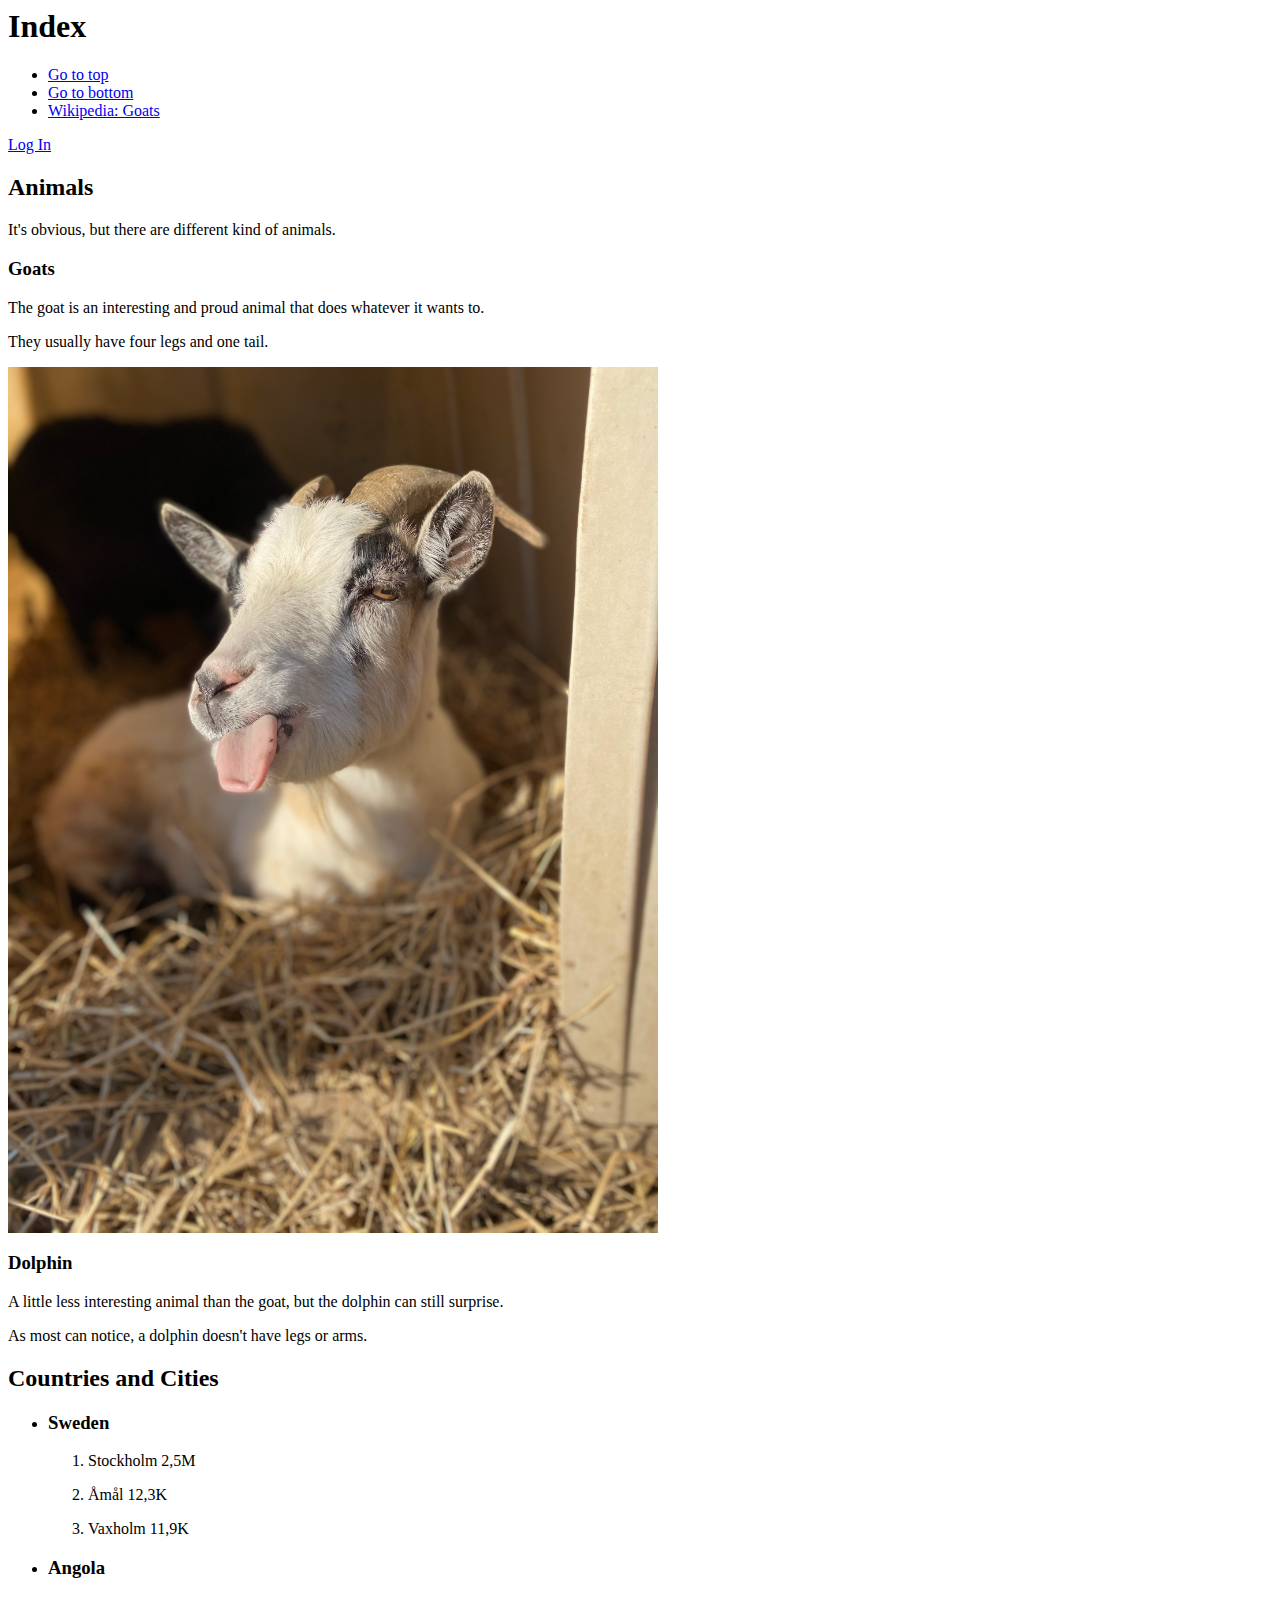
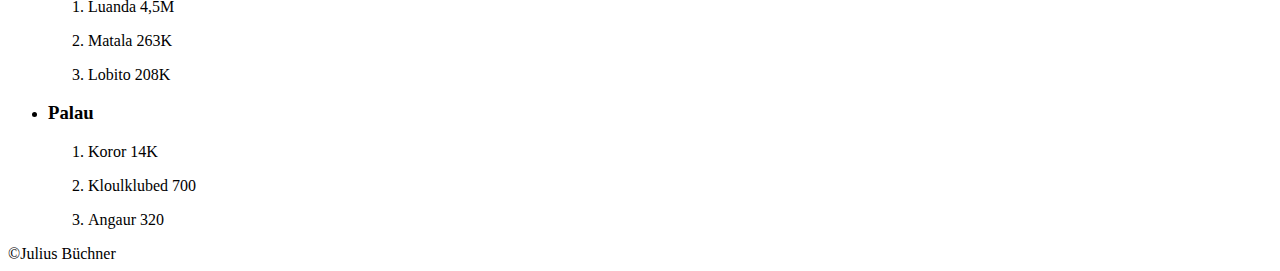
==== Index.html @ d2c7c90e "Initial" ====
<html>
    <head><title>HTMLExecise1 Index</title></head>
    <body>
        <header>
            <section><a id="top"></a></section>
            <h1>Index</h1>
            <nav>
                <ul>
                    <li><a href="#top">Go to top</a></li>
                    <li><a href="#bottom">Go to bottom</a></li>
                    <li><a href="https://en.wikipedia.org/wiki/Goat">Wikipedia: Goats</a></li>
                </ul>
            </nav>
            <a href="LogIn.html">Log In</a>
        </header>
        <div>
            <h2>Animals</h2>
            <p>It's obvious, but there are different kind of animals.</p>
            <article>
                <h3>Goats</h2>
                <p>The goat is an interesting and proud animal that does whatever it wants to.</p>
                <p>They usually have four legs and one tail.</p>
                <picture>
                    <img src="IMG/goat.png" alt="A zoomed in picture of a goat's face." style="width: 650px;">
                </picture>
            </article>
            <article>
                <section><a id="middle"></a></section>
                <h3>Dolphin</h3>
                <p>A little less interesting animal than the goat, but the dolphin can still surprise.</p>
                <p>As most can notice, a dolphin doesn't have legs or arms.</p>
            </article>
        </div>
        <aside>
            <h2>Countries and Cities</h2>
            <ul>
                <li>
                    <h3>Sweden</h3>
                    <ol>
                        <li><p>Stockholm 2,5M</p></li>
                        <li><p>Åmål 12,3K</p></li>
                        <li><p>Vaxholm 11,9K</p></li>
                    </ol>
                </li>
                <li>
                    <h3>Angola</h3>
                    <ol>
                        <li><p>Luanda 4,5M</p></li>
                        <li><p>Matala 263K</p></li>
                        <li><p>Lobito 208K</p></li>
                    </ol>
                </li>
                <li>
                    <section><a id="bottom"></a></section>
                    <h3>Palau</h3>
                    <ol>
                        <li><p>Koror 14K</p></li>
                        <li><p>Kloulklubed 700</p></li>
                        <li><p>Angaur 320</p></li>
                    </ol>
                </li>
            </ul>
        </aside>
        <footer>
            <span>&copy;Julius Büchner</span>
        </footer>
    </body>
</html>
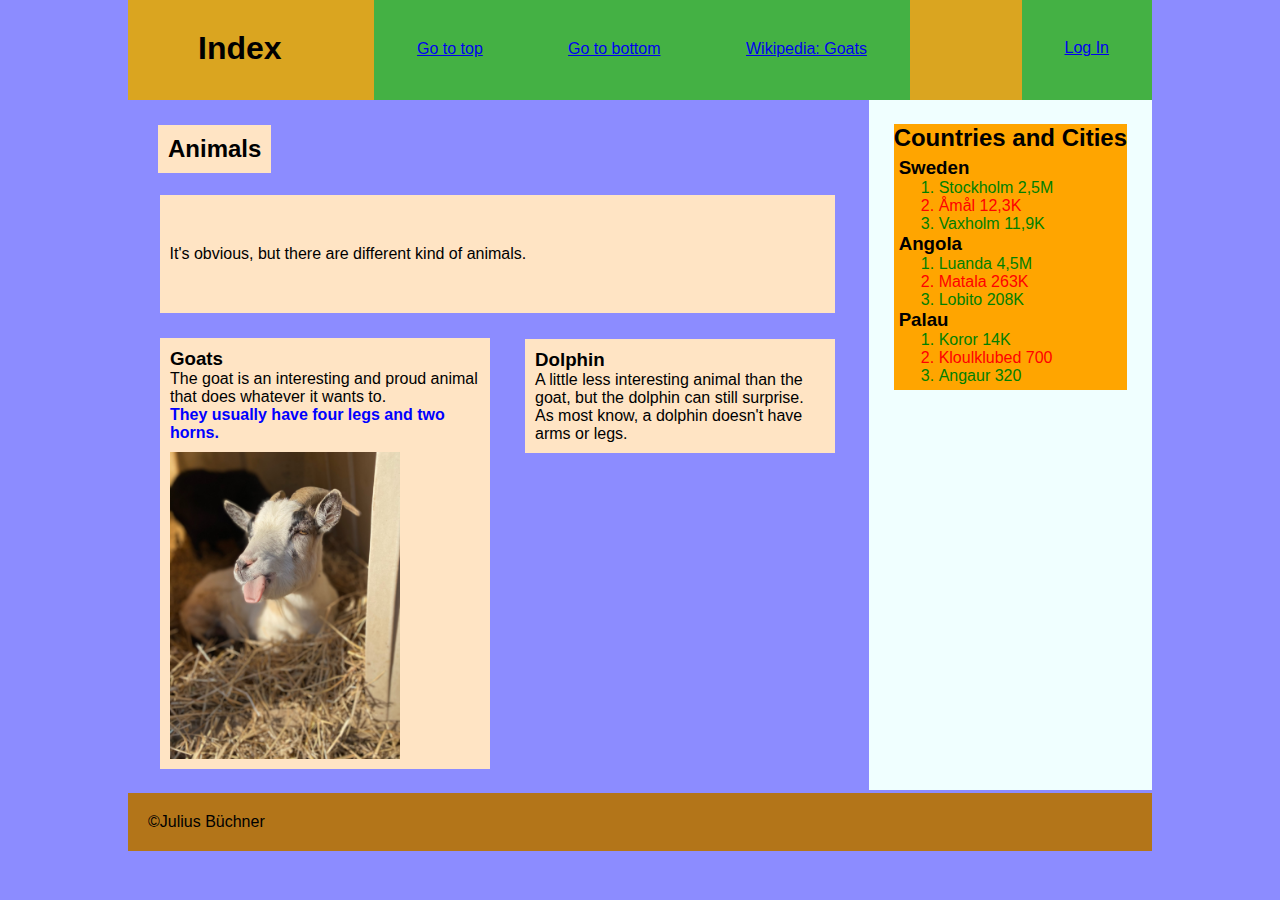
==== commit 9bedcac6: "Added CSS" ====
--- a/Index.html
+++ b/Index.html
@@ -1,67 +1,72 @@
 <html>
-    <head><title>HTMLExecise1 Index</title></head>
+    <head>
+        <meta charset="UTF-8">
+        <meta http-equiv="X-UA-Compatible" content="ie=edge">
+        <meta name="viewport" content="width=device-width, initial-scale=1.0">
+        <link rel="stylesheet" href="style.css">
+        <title>HTMLExecise1 Index</title></head>
     <body>
         <header>
             <section><a id="top"></a></section>
             <h1>Index</h1>
             <nav>
                 <ul>
-                    <li><a href="#top">Go to top</a></li>
-                    <li><a href="#bottom">Go to bottom</a></li>
-                    <li><a href="https://en.wikipedia.org/wiki/Goat">Wikipedia: Goats</a></li>
+                    <li><a href="#top" id="link1">Go to top</a></li>
+                    <li><a href="#bottom" id="link2">Go to bottom</a></li>
+                    <li><a href="https://en.wikipedia.org/wiki/Goat" id="link3">Wikipedia: Goats</a></li>
                 </ul>
             </nav>
-            <a href="LogIn.html">Log In</a>
+            <a href="LogIn.html" id="linkToOtherPageIndex">Log In</a>
         </header>
         <div>
-            <h2>Animals</h2>
-            <p>It's obvious, but there are different kind of animals.</p>
-            <article>
-                <h3>Goats</h2>
+            <h2 id="animalTitle">Animals</h2>
+            <p id="animalParagraph">It's obvious, but there are different kind of animals.</p>
+            <article id="articleGoat">
+                <h3>Goats</h3>
                 <p>The goat is an interesting and proud animal that does whatever it wants to.</p>
-                <p>They usually have four legs and one tail.</p>
+                <p id="fatParagraph">They usually have four legs and two horns.</p>
                 <picture>
-                    <img src="IMG/goat.png" alt="A zoomed in picture of a goat's face." style="width: 650px;">
+                    <img src="IMG/goat.png" alt="A zoomed in picture of a goat's face." id="img">
                 </picture>
             </article>
-            <article>
+            <article id="articleDolph">
                 <section><a id="middle"></a></section>
                 <h3>Dolphin</h3>
                 <p>A little less interesting animal than the goat, but the dolphin can still surprise.</p>
-                <p>As most can notice, a dolphin doesn't have legs or arms.</p>
+                <p>As most know, a dolphin doesn't have arms or legs.</p>
             </article>
         </div>
         <aside>
-            <h2>Countries and Cities</h2>
-            <ul>
+            <h2 id="asideTitle">Countries and Cities</h2>
+            <ul id="asideList">
                 <li>
                     <h3>Sweden</h3>
                     <ol>
-                        <li><p>Stockholm 2,5M</p></li>
-                        <li><p>Åmål 12,3K</p></li>
-                        <li><p>Vaxholm 11,9K</p></li>
+                        <li id="greenAside"><p>Stockholm 2,5M</p></li>
+                        <li id="redAside"><p>Åmål 12,3K</p></li>
+                        <li id="greenAside"><p>Vaxholm 11,9K</p></li>
                     </ol>
                 </li>
                 <li>
                     <h3>Angola</h3>
                     <ol>
-                        <li><p>Luanda 4,5M</p></li>
-                        <li><p>Matala 263K</p></li>
-                        <li><p>Lobito 208K</p></li>
+                        <li id="greenAside"><p>Luanda 4,5M</p></li>
+                        <li id="redAside"><p>Matala 263K</p></li>
+                        <li id="greenAside"><p>Lobito 208K</p></li>
                     </ol>
                 </li>
                 <li>
                     <section><a id="bottom"></a></section>
                     <h3>Palau</h3>
                     <ol>
-                        <li><p>Koror 14K</p></li>
-                        <li><p>Kloulklubed 700</p></li>
-                        <li><p>Angaur 320</p></li>
+                        <li id="greenAside"><p>Koror 14K</p></li>
+                        <li id="redAside"><p>Kloulklubed 700</p></li>
+                        <li id="greenAside"><p>Angaur 320</p></li>
                     </ol>
                 </li>
             </ul>
         </aside>
-        <footer>
+        <footer id="footer">
             <span>&copy;Julius Büchner</span>
         </footer>
     </body>
--- a/style.css
+++ b/style.css
@@ -0,0 +1,264 @@
+html * {
+        font-family: sans-serif;
+        margin: auto;
+        max-width: 1024px;
+       }
+       html{
+        max-height:100vh;
+       }
+    header {
+        width: 100%;
+        height: 100;
+        position: relative;
+        z-index: 2;
+        background-color: goldenrod;
+    }
+    body {
+        min-height: 100vh;
+        width: 100%;
+        margin: 0 auto;
+        padding: 0;
+        box-sizing: border-box;
+        background-color: rgb(140, 140, 255);
+    }
+
+    h1 {
+        position: relative;
+        top: 30;
+        left: 70;
+        height: 0px;
+    }
+
+    ul {
+        list-style: none;
+    }
+
+    #link1 {
+        position: relative;
+        top: 40;
+        left: 201;
+        width: 70;
+        padding: 38;
+        margin: 5px;
+        z-index: 3;
+        border: 5px solid rgb(68, 177, 68);
+        background-color: rgb(68, 177, 68);
+    }
+
+    #link1LogIn {
+        position: relative;
+        top: -57;
+        left: 201;
+        width: 70;
+        padding: 38;
+        margin: 5px;
+        z-index: 3;
+        border: 5px solid rgb(68, 177, 68);
+        background-color: rgb(68, 177, 68);
+    }
+
+    #link2 {
+        position: relative;
+        top: 22;
+        left: 352;
+        width: 93;
+        padding: 38;
+        margin: 5px;
+        z-index: 3;
+        border: 5px solid rgb(68, 177, 68);
+        background-color: rgb(68, 177, 68);
+    }
+
+    #link2LogIn {
+        position: relative;
+        top: -77;
+        left: 352;
+        width: 93;
+        padding: 38;
+        margin: 5px;
+        z-index: 3;
+        border: 5px solid rgb(68, 177, 68);
+        background-color: rgb(68, 177, 68);
+    }
+
+    #link3 {
+        position: relative;
+        top: 4;
+        left: 530;
+        width: 121;
+        padding: 38;
+        margin: 5px;
+        z-index: 3;
+        border: 5px solid rgb(68, 177, 68);
+        background-color: rgb(68, 177, 68);
+    }
+
+    #link3LogIn {
+        position: relative;
+        top: -96;
+        left: 530;
+        width: 121;
+        padding: 38;
+        margin: 5px;
+        z-index: 3;
+        border: 5px solid rgb(68, 177, 68);
+        background-color: rgb(68, 177, 68);
+    }
+
+    #linkToOtherPageIndex {
+        position: relative;
+        float:right;
+        top: -58px;
+        padding: 38;
+        z-index: 3;
+        border: 5px solid rgb(68, 177, 68);
+        background-color: rgb(68, 177, 68);
+    }
+
+    #linkToOtherPageLogIn{
+        position: relative;
+        float:right;
+        top: -156px;
+        padding: 38;
+        z-index: 3;
+        border: 5px solid rgb(68, 177, 68);
+        background-color: rgb(68, 177, 68);
+    }
+
+    #divLogIn {
+        text-align: center;
+    }
+
+    #formTitle {
+        width: 160;
+        padding: 20px;
+        position: relative;
+        left: -250;
+        background-color: bisque;
+    }
+
+    #form {
+        width: 300;
+        padding: 30px;
+        padding-left: 200px;
+        padding-right: 200px;
+        position: relative;
+        background-color: orange;
+        border-radius: 5px;
+    }
+
+    #footer {
+        position: relative;
+        bottom: -30px;
+        padding: 20px;
+        background-color: rgb(179, 117, 25);
+    }
+
+    input {
+        border-radius: 5px;
+        position: relative;
+    }
+
+    #buttonR {
+        border-radius: 10px;
+        position: relative;
+        top: 5px;
+        left: -5px;
+    }
+
+    #buttonL {
+        border-radius: 10px;
+        position: relative;
+        top: 5px;
+        left: 5px;
+    }
+
+    article {
+        height: auto;
+        position:relative;
+        padding: 10px;
+        padding-right: 0px;
+        background-color: bisque;
+    }
+
+    #articleGoat {
+        width: 320;
+        top: 120;
+        left: -315;
+        padding-bottom: 20px;
+    }
+
+    #animalTitle {
+        float: left;
+        width: auto;
+        position: relative;
+        top: 25px;
+        left: 30;
+        padding: 10px;
+        background-color: bisque;
+    }
+
+    p {
+        position: relative;
+    }
+
+    #animalParagraph {
+        width: 615;
+        top: 95;
+        left: -143;
+        padding: 50px;
+        padding-left: 10;
+        background-color: bisque;
+    }
+
+    #articleDolph {
+        width: 300;
+        top: -310;
+        left: 40;
+    }
+
+    #fatParagraph {
+        font-weight: bold;
+        color: blue;
+    }
+
+    picture {
+        position:relative;
+        top: 10;
+    }
+
+    img {
+        width: 230px;
+    }
+
+    aside {
+        float: right;
+        height: auto;
+        position: relative;
+        top: -664px;
+        padding: 25px;
+        padding-bottom: 400px;
+        background-color:azure
+    }
+
+    #asideTitle {
+        background-color: orange;
+    }
+
+    #asideList {
+        background-color: orange;
+        padding: 5px;
+        list-style: none;
+    }
+
+    #greenAside{
+        color: green;
+    }
+
+    #redAside{
+        color: red;
+    }
+
+    #uppercase {
+        text-transform: uppercase;
+    }